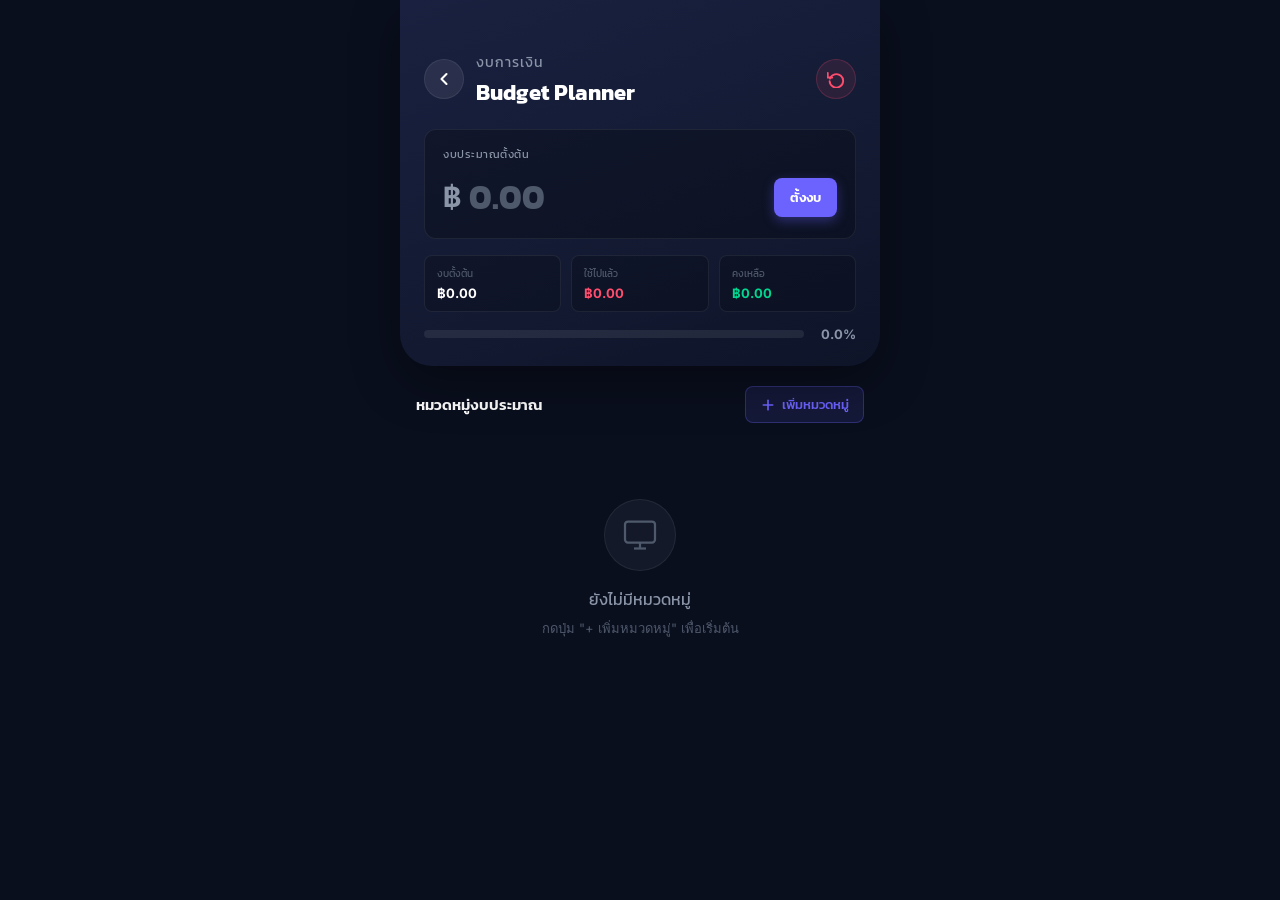
==== budget.html @ c0d3d866 "Add files via upload" ====
<!DOCTYPE html>
<html lang="th">
<head>
    <meta charset="UTF-8">
    <meta name="viewport" content="width=device-width, initial-scale=1.0, maximum-scale=1.0, user-scalable=no">
    <title>MyMoney — คำนวณงบการเงิน</title>
    <meta name="description" content="วางแผนงบประมาณ สร้างหมวดหมู่ และคำนวณเปอร์เซ็นต์ของงบตั้งต้น">
    <link rel="manifest" href="manifest.json">
    <link rel="stylesheet" href="style.css">
    <link rel="stylesheet" href="budget.css">
    <link rel="preconnect" href="https://fonts.googleapis.com">
    <link rel="preconnect" href="https://fonts.gstatic.com" crossorigin>
    <link href="https://fonts.googleapis.com/css2?family=Inter:wght@400;500;600;700&family=Kanit:wght@300;400;500;700&display=swap" rel="stylesheet">
    <meta name="theme-color" content="#0A0F1E">
</head>
<body>
<div class="app-shell">

    <!-- ===== TOP CARD ===== -->
    <header class="top-card budget-top-card">
        <div class="budget-header-row">
            <a href="index.html" class="btn-back" id="btn-back" title="กลับหน้าหลัก">
                <svg viewBox="0 0 24 24" width="20" height="20" stroke="currentColor" stroke-width="2.5" fill="none" stroke-linecap="round" stroke-linejoin="round"><polyline points="15 18 9 12 15 6"/></svg>
            </a>
            <div class="budget-header-title">
                <p class="app-name">งบการเงิน</p>
                <h2 class="budget-page-title">Budget Planner</h2>
            </div>
            <button id="btn-reset-budget" class="btn-reset" title="รีเซ็ตงบ">
                <svg viewBox="0 0 24 24" width="18" height="18" stroke="currentColor" stroke-width="2.5" fill="none" stroke-linecap="round"><polyline points="1 4 1 10 7 10"/><path d="M3.51 15a9 9 0 1 0 .49-3.5"/></svg>
            </button>
        </div>

        <!-- Budget Setting -->
        <div class="budget-input-card">
            <label class="budget-input-label">งบประมาณตั้งต้น</label>
            <div class="budget-input-row">
                <span class="budget-currency">฿</span>
                <input type="number" id="input-total-budget" class="budget-amount-input" placeholder="0.00" step="0.01" inputmode="decimal">
                <button id="btn-set-budget" class="btn-set-budget">ตั้งงบ</button>
            </div>
        </div>

        <!-- Summary Chips -->
        <div class="budget-summary-row">
            <div class="budget-chip">
                <span class="budget-chip-label">งบตั้งต้น</span>
                <span class="budget-chip-value" id="display-total-budget">฿0.00</span>
            </div>
            <div class="budget-chip">
                <span class="budget-chip-label">ใช้ไปแล้ว</span>
                <span class="budget-chip-value spent-color" id="display-used-budget">฿0.00</span>
            </div>
            <div class="budget-chip">
                <span class="budget-chip-label">คงเหลือ</span>
                <span class="budget-chip-value remain-color" id="display-remain-budget">฿0.00</span>
            </div>
        </div>

        <!-- Overall Progress Bar -->
        <div class="overall-progress-wrap">
            <div class="overall-progress-bar">
                <div class="overall-progress-fill" id="overall-progress-fill"></div>
            </div>
            <span class="overall-progress-pct" id="overall-progress-pct">0%</span>
        </div>
    </header>

    <!-- ===== MAIN CONTENT ===== -->
    <main class="budget-main">

        <!-- Add Category Button -->
        <div class="section-header">
            <h3 class="section-title">หมวดหมู่งบประมาณ</h3>
            <button id="btn-add-cat-budget" class="btn-add-cat-budget">
                <svg viewBox="0 0 24 24" width="16" height="16" stroke="currentColor" stroke-width="2.5" fill="none" stroke-linecap="round"><line x1="12" y1="5" x2="12" y2="19"/><line x1="5" y1="12" x2="19" y2="12"/></svg>
                เพิ่มหมวดหมู่
            </button>
        </div>

        <!-- Categories List -->
        <div id="budget-categories-list"></div>

        <!-- Empty State -->
        <div id="budget-empty" class="empty-state hidden">
            <div class="empty-icon-wrap">
                <svg viewBox="0 0 24 24" width="36" height="36" stroke="currentColor" stroke-width="1.5" fill="none"><rect x="2" y="3" width="20" height="14" rx="2"/><line x1="8" y1="21" x2="16" y2="21"/><line x1="12" y1="17" x2="12" y2="21"/></svg>
            </div>
            <p>ยังไม่มีหมวดหมู่</p>
            <span>กดปุ่ม "+ เพิ่มหมวดหมู่" เพื่อเริ่มต้น</span>
        </div>

    </main>

</div>

<!-- ===== MODAL: ADD CATEGORY ===== -->
<div id="modal-add-cat" class="modal-overlay">
    <div class="modal-sheet scale-up">
        <div class="modal-inner">
            <div class="modal-topbar">
                <h3 id="modal-cat-title">เพิ่มหมวดหมู่</h3>
                <button class="btn-modal-close" id="btn-close-add-cat">
                    <svg viewBox="0 0 24 24" width="20" height="20" stroke="currentColor" stroke-width="2" fill="none"><line x1="18" y1="6" x2="6" y2="18"/><line x1="6" y1="6" x2="18" y2="18"/></svg>
                </button>
            </div>
            <form id="form-add-cat">
                <div class="field-row" style="margin-bottom:16px;">
                    <label>ชื่อหมวดหมู่</label>
                    <input type="text" id="input-cat-name" class="field-input" placeholder="เช่น ค่าวัสดุ, ค่าแรง" required>
                </div>
                <div class="field-row" style="margin-bottom:16px;">
                    <label>ไอคอน (optional)</label>
                    <div class="emoji-picker" id="emoji-picker">
                        <button type="button" class="emoji-opt selected" data-emoji="📦">📦</button>
                        <button type="button" class="emoji-opt" data-emoji="🏗️">🏗️</button>
                        <button type="button" class="emoji-opt" data-emoji="💡">💡</button>
                        <button type="button" class="emoji-opt" data-emoji="🔧">🔧</button>
                        <button type="button" class="emoji-opt" data-emoji="🚚">🚚</button>
                        <button type="button" class="emoji-opt" data-emoji="👷">👷</button>
                        <button type="button" class="emoji-opt" data-emoji="🏢">🏢</button>
                        <button type="button" class="emoji-opt" data-emoji="📊">📊</button>
                        <button type="button" class="emoji-opt" data-emoji="💰">💰</button>
                        <button type="button" class="emoji-opt" data-emoji="🎯">🎯</button>
                        <button type="button" class="emoji-opt" data-emoji="🛒">🛒</button>
                        <button type="button" class="emoji-opt" data-emoji="✈️">✈️</button>
                    </div>
                </div>
                <div class="modal-actions">
                    <button type="submit" class="btn-save neutral-btn" id="btn-submit-cat">เพิ่มหมวดหมู่</button>
                </div>
            </form>
        </div>
    </div>
</div>

<!-- ===== MODAL: ADD ITEM ===== -->
<div id="modal-add-item" class="modal-overlay">
    <div class="modal-sheet slider-up">
        <div class="modal-drag-bar"></div>
        <div class="modal-inner">
            <div class="modal-topbar">
                <h3>เพิ่มรายการ</h3>
                <button class="btn-modal-close" id="btn-close-add-item">
                    <svg viewBox="0 0 24 24" width="20" height="20" stroke="currentColor" stroke-width="2" fill="none"><line x1="18" y1="6" x2="6" y2="18"/><line x1="6" y1="6" x2="18" y2="18"/></svg>
                </button>
            </div>
            <div class="item-modal-cat-badge" id="item-modal-cat-badge">📦 หมวดหมู่</div>
            <form id="form-add-item">
                <div class="amount-display" style="margin-bottom:20px;">
                    <span class="amount-currency">฿</span>
                    <input type="number" id="input-item-amount" placeholder="0.00" step="0.01" required inputmode="decimal">
                </div>
                <div class="form-fields">
                    <div class="field-row">
                        <label>รายละเอียด</label>
                        <input type="text" id="input-item-name" class="field-input" placeholder="เช่น ค่าอิฐ 1,000 ก้อน" required>
                    </div>
                    <div class="field-row">
                        <label>หมายเหตุ (optional)</label>
                        <input type="text" id="input-item-note" class="field-input" placeholder="บันทึกเพิ่มเติม">
                    </div>
                </div>
                <input type="hidden" id="input-item-cat-id">
                <div class="modal-actions">
                    <button type="submit" class="btn-save neutral-btn">บันทึกรายการ</button>
                </div>
            </form>
        </div>
    </div>
</div>

<!-- ===== MODAL: CONFIRM DELETE ===== -->
<div id="modal-confirm" class="modal-overlay">
    <div class="modal-sheet scale-up">
        <div class="modal-inner">
            <div class="confirm-icon">⚠️</div>
            <h3 class="confirm-title" id="confirm-title">ยืนยันการลบ?</h3>
            <p class="confirm-desc" id="confirm-desc">การกระทำนี้ไม่สามารถย้อนกลับได้</p>
            <div class="confirm-actions">
                <button id="btn-confirm-cancel" class="btn-confirm-cancel">ยกเลิก</button>
                <button id="btn-confirm-ok" class="btn-confirm-ok">ลบ</button>
            </div>
        </div>
    </div>
</div>

<script src="budget.js"></script>
</body>
</html>
---- style.css ----
/* ===========================
   ROOT VARIABLES & RESET
=========================== */
:root {
    --bg: #0A0F1E;
    --bg-card: #131929;
    --bg-surface: #1C2438;
    --border: rgba(255, 255, 255, 0.07);
    --text-1: #FFFFFF;
    --text-2: #8A95A8;
    --text-3: #4E596B;
    --accent: #6C63FF;
    --income: #00D68F;
    --income-bg: rgba(0, 214, 143, 0.12);
    --expense: #FF4D6D;
    --expense-bg: rgba(255, 77, 109, 0.12);
    --gold: #FFD166;
    --radius: 20px;
    --radius-sm: 12px;
    --radius-xs: 8px;
    --font: 'Inter', sans-serif;
    --font-th: 'Kanit', sans-serif;
    --ease: cubic-bezier(0.25, 0.8, 0.25, 1);
}

*, *::before, *::after {
    margin: 0; padding: 0;
    box-sizing: border-box;
    -webkit-tap-highlight-color: transparent;
}

html { height: 100%; }

body {
    background: var(--bg);
    color: var(--text-1);
    font-family: var(--font);
    -webkit-font-smoothing: antialiased;
    min-height: 100%;
    overflow-x: hidden;
}

/* ===========================
   APP SHELL
=========================== */
.app-shell {
    max-width: 480px;
    margin: 0 auto;
    min-height: 100dvh;
    display: flex;
    flex-direction: column;
    position: relative;
    padding-bottom: 90px;
}

/* ===========================
   TOP CARD (Hero)
=========================== */
.top-card {
    background: linear-gradient(160deg, #1A2140 0%, #0E1529 100%);
    padding: 52px 24px 28px;
    border-bottom-left-radius: 32px;
    border-bottom-right-radius: 32px;
    box-shadow: 0 16px 48px rgba(0, 0, 0, 0.4);
    position: relative;
    z-index: 1;
}

.top-card-header {
    display: flex;
    justify-content: space-between;
    align-items: flex-start;
    margin-bottom: 28px;
}

.app-name {
    font-family: var(--font-th);
    font-size: 14px;
    color: var(--text-2);
    letter-spacing: 1px;
    text-transform: uppercase;
    margin-bottom: 8px;
}

.big-balance {
    font-family: var(--font-th);
    font-size: 42px;
    font-weight: 700;
    color: var(--text-1);
    letter-spacing: -1.5px;
    line-height: 1;
    margin-bottom: 4px;
}

.balance-sub {
    font-size: 12px;
    color: var(--text-3);
}

.btn-add-top {
    width: 46px; height: 46px;
    background: var(--accent);
    border: none;
    border-radius: 50%;
    color: white;
    cursor: pointer;
    display: flex;
    align-items: center;
    justify-content: center;
    box-shadow: 0 4px 16px rgba(108, 99, 255, 0.4);
    flex-shrink: 0;
    transition: transform 0.2s var(--ease), opacity 0.2s;
}
.btn-add-top:active { transform: scale(0.92); opacity: 0.85; }

/* Period Summary Chips */
.period-summary {
    display: flex;
    align-items: center;
    gap: 0;
    background: rgba(0, 0, 0, 0.25);
    border-radius: var(--radius-sm);
    padding: 14px 20px;
    margin-bottom: 20px;
    border: 1px solid var(--border);
}

.period-divider {
    width: 1px;
    height: 36px;
    background: var(--border);
    flex-shrink: 0;
    margin: 0 20px;
}

.period-item {
    display: flex;
    align-items: center;
    gap: 10px;
    flex: 1;
}

.period-icon {
    font-size: 18px;
    font-weight: 700;
    flex-shrink: 0;
}

.income-item .period-icon { color: var(--income); }
.expense-item .period-icon { color: var(--expense); }

.period-label {
    font-size: 11px;
    color: var(--text-2);
    margin-bottom: 3px;
    font-family: var(--font-th);
    line-height: 1;
    white-space: nowrap;
    overflow: hidden;
    text-overflow: ellipsis;
    max-width: 120px;
}

.period-amount {
    font-size: 15px;
    font-weight: 700;
    line-height: 1;
    white-space: nowrap;
}

.income-color { color: var(--income); }
.expense-color { color: var(--expense); }

/* Filter Tabs */
.filter-row { display: flex; flex-direction: column; gap: 10px; }

.filter-tabs {
    display: flex;
    gap: 6px;
    background: rgba(0, 0, 0, 0.2);
    border-radius: var(--radius-xs);
    padding: 4px;
}

.filter-tab {
    flex: 1;
    padding: 8px 4px;
    font-size: 12px;
    font-family: var(--font-th);
    font-weight: 500;
    color: var(--text-2);
    background: transparent;
    border: none;
    border-radius: 6px;
    cursor: pointer;
    transition: background 0.2s, color 0.2s;
    white-space: nowrap;
}

.filter-tab.active {
    background: var(--accent);
    color: white;
    box-shadow: 0 2px 8px rgba(108, 99, 255, 0.4);
}

.filter-date-inputs {
    display: flex;
    gap: 8px;
}

.date-input {
    flex: 1;
    background: rgba(0, 0, 0, 0.25);
    border: 1px solid rgba(255, 255, 255, 0.12);
    color: var(--text-1);
    border-radius: var(--radius-xs);
    padding: 8px 12px;
    font-size: 13px;
    font-family: var(--font);
    color-scheme: dark;
    appearance: none;
    -webkit-appearance: none;
    width: 100%;
}

.date-input:focus {
    outline: none;
    border-color: var(--accent);
}

option { background: #1C2438; color: white; }

.hidden { display: none !important; }

/* ===========================
   LIST SECTION
=========================== */
.list-section {
    flex: 1;
    padding: 20px 16px 8px;
}

/* Date group separator */
.date-group-header {
    font-size: 12px;
    color: var(--text-3);
    font-family: var(--font-th);
    font-weight: 400;
    padding: 6px 4px 10px;
    letter-spacing: 0.5px;
}

/* Transaction Card */
.tx-card {
    background: var(--bg-card);
    border-radius: var(--radius-sm);
    padding: 14px 16px;
    margin-bottom: 8px;
    border: 1px solid var(--border);
    display: flex;
    align-items: center;
    gap: 12px;
    transition: opacity 0.2s var(--ease), transform 0.2s var(--ease);
    position: relative;
    overflow: hidden;
}

.tx-card:active { opacity: 0.85; transform: scale(0.99); }

/* Left color bar */
.tx-card::before {
    content: '';
    position: absolute;
    left: 0; top: 0; bottom: 0;
    width: 3px;
    border-radius: 3px 0 0 3px;
}

.tx-card.income::before { background: var(--income); }
.tx-card.expense::before { background: var(--expense); }

/* Category Icon Badge */
.tx-icon {
    width: 42px; height: 42px;
    border-radius: 12px;
    display: flex;
    align-items: center;
    justify-content: center;
    font-size: 18px;
    flex-shrink: 0;
}

.tx-card.income .tx-icon { background: var(--income-bg); }
.tx-card.expense .tx-icon { background: var(--expense-bg); }

/* Info */
.tx-info {
    flex: 1;
    min-width: 0;
}

.tx-title {
    font-size: 14px;
    font-weight: 600;
    color: var(--text-1);
    white-space: nowrap;
    overflow: hidden;
    text-overflow: ellipsis;
    margin-bottom: 4px;
}

.tx-meta {
    display: flex;
    align-items: center;
    gap: 6px;
    flex-wrap: wrap;
}

.tx-date-label {
    font-size: 11px;
    color: var(--text-3);
}

.tx-cat-badge {
    font-size: 10px;
    color: var(--text-2);
    background: var(--bg-surface);
    border: 1px solid var(--border);
    border-radius: 4px;
    padding: 1px 6px;
    line-height: 1.6;
    font-family: var(--font-th);
}

/* Amount + Actions */
.tx-right {
    display: flex;
    flex-direction: column;
    align-items: flex-end;
    gap: 8px;
    flex-shrink: 0;
}

.tx-amount {
    font-size: 15px;
    font-weight: 700;
    white-space: nowrap;
}

.tx-amount.income { color: var(--income); }
.tx-amount.expense { color: var(--expense); }

.tx-balance-chip {
    font-size: 11px;
    color: var(--text-3);
    white-space: nowrap;
}

.tx-actions {
    display: flex;
    gap: 4px;
    align-items: center;
}

.icon-btn {
    background: transparent;
    border: none;
    cursor: pointer;
    display: inline-flex;
    align-items: center;
    justify-content: center;
    width: 30px; height: 30px;
    border-radius: 8px;
    transition: background 0.2s;
}

.icon-btn:hover { background: rgba(255,255,255,0.06); }
.icon-btn svg { stroke: var(--text-3); }

.icon-btn.starred svg { fill: var(--gold); stroke: var(--gold); }
.icon-btn.del:hover svg { stroke: var(--expense); }

/* Empty State */
.empty-state {
    text-align: center;
    padding: 60px 20px 40px;
    color: var(--text-3);
}
.empty-icon-wrap {
    width: 72px; height: 72px;
    border-radius: 50%;
    background: var(--bg-card);
    display: flex;
    align-items: center;
    justify-content: center;
    margin: 0 auto 16px;
    border: 1px solid var(--border);
}
.empty-state p {
    font-size: 16px;
    color: var(--text-2);
    font-family: var(--font-th);
    margin-bottom: 6px;
}
.empty-state span {
    font-size: 13px;
    color: var(--text-3);
}

/* ===========================
   BOTTOM BAR & FAB
=========================== */
.bottom-bar {
    position: fixed;
    bottom: 0; left: 0; right: 0;
    height: 80px;
    display: flex;
    align-items: center;
    justify-content: center;
    background: linear-gradient(to top, rgba(10,15,30,1) 60%, transparent);
    z-index: 50;
    pointer-events: none;
}

/* Main page nav bar (3-slot layout) */
.main-bottom-bar {
    justify-content: space-around;
    background: rgba(10,15,30,0.97);
    backdrop-filter: blur(12px);
    -webkit-backdrop-filter: blur(12px);
    border-top: 1px solid var(--border);
    height: 70px;
    max-width: 480px;
    margin: 0 auto;
    pointer-events: all;
}

.nav-tab {
    display: flex;
    flex-direction: column;
    align-items: center;
    justify-content: center;
    gap: 4px;
    color: var(--text-3);
    text-decoration: none;
    font-family: var(--font-th);
    font-size: 10px;
    font-weight: 500;
    padding: 6px 20px;
    border-radius: 12px;
    border: none;
    background: transparent;
    cursor: pointer;
    transition: color 0.2s, background 0.2s;
    -webkit-tap-highlight-color: transparent;
}

.nav-tab svg { transition: stroke 0.2s; }

.nav-tab.active {
    color: var(--accent);
}

.nav-tab.active svg { stroke: var(--accent); }

.nav-tab:not(.active):hover {
    color: var(--text-2);
    background: rgba(255,255,255,0.05);
}

.fab-center {
    width: 60px; height: 60px;
    background: var(--accent);
    border: none;
    border-radius: 50%;
    color: white;
    cursor: pointer;
    display: flex;
    align-items: center;
    justify-content: center;
    box-shadow: 0 6px 24px rgba(108, 99, 255, 0.5), 0 0 0 4px rgba(108, 99, 255, 0.15);
    pointer-events: all;
    transition: transform 0.25s var(--ease), box-shadow 0.25s;
}

.fab-center:active {
    transform: scale(0.92);
    box-shadow: 0 2px 8px rgba(108, 99, 255, 0.3);
}

/* ===========================
   MODALS
=========================== */
.modal-overlay {
    position: fixed;
    inset: 0;
    background: rgba(5, 8, 18, 0.85);
    backdrop-filter: blur(10px);
    -webkit-backdrop-filter: blur(10px);
    z-index: 200;
    display: flex;
    align-items: flex-end;
    opacity: 0;
    visibility: hidden;
    transition: opacity 0.3s var(--ease), visibility 0.3s;
}

.modal-overlay.active {
    opacity: 1;
    visibility: visible;
}

.modal-sheet {
    width: 100%;
    max-width: 480px;
    margin: 0 auto;
    background: var(--bg-card);
    border-top-left-radius: 28px;
    border-top-right-radius: 28px;
    box-shadow: 0 -10px 60px rgba(0, 0, 0, 0.5);
    padding-bottom: env(safe-area-inset-bottom, 16px);
}

.modal-sheet.scale-up {
    align-self: center;
    border-radius: 28px;
    margin: 0 16px;
}

.slider-up {
    transform: translateY(110%);
    transition: transform 0.4s cubic-bezier(0.22, 1, 0.36, 1);
}

.modal-overlay.active .slider-up { transform: translateY(0); }

.scale-up {
    transform: scale(0.88) translateY(20px);
    opacity: 0;
    transition: transform 0.35s cubic-bezier(0.22, 1, 0.36, 1), opacity 0.25s;
}

.modal-overlay.active .scale-up {
    transform: scale(1) translateY(0);
    opacity: 1;
}

.modal-drag-bar {
    width: 40px; height: 4px;
    background: rgba(255, 255, 255, 0.15);
    border-radius: 2px;
    margin: 14px auto 0;
}

.modal-inner {
    padding: 20px 24px 24px;
}

.modal-topbar {
    display: flex;
    align-items: center;
    justify-content: space-between;
    margin-bottom: 24px;
}

.modal-topbar h3 {
    font-family: var(--font-th);
    font-size: 20px;
    font-weight: 600;
    color: var(--text-1);
}

.btn-modal-close {
    background: var(--bg-surface);
    border: none;
    color: var(--text-2);
    width: 34px; height: 34px;
    border-radius: 50%;
    display: flex;
    align-items: center;
    justify-content: center;
    cursor: pointer;
    transition: background 0.2s;
}

.btn-modal-close:hover { background: rgba(255,255,255,0.1); }

/* Type Toggle */
.type-toggle {
    display: flex;
    gap: 0;
    background: var(--bg-surface);
    border-radius: var(--radius-sm);
    padding: 4px;
    margin-bottom: 28px;
    border: 1px solid var(--border);
}

.type-toggle input { display: none; }

.type-toggle label {
    flex: 1;
    text-align: center;
    padding: 12px 8px;
    border-radius: var(--radius-xs);
    cursor: pointer;
    font-family: var(--font-th);
    font-size: 14px;
    font-weight: 500;
    color: var(--text-2);
    transition: background 0.25s, color 0.25s, box-shadow 0.25s;
}

#type-expense:checked ~ label[for="type-expense"],
#type-income:checked ~ label[for="type-income"] { color: white; }

#type-expense:checked ~ label[for="type-expense"] {
    background: var(--expense);
    box-shadow: 0 2px 12px rgba(255, 77, 109, 0.35);
}

#type-income:checked ~ label[for="type-income"] {
    background: var(--income);
    color: #0A0F1E;
    box-shadow: 0 2px 12px rgba(0, 214, 143, 0.35);
}

/* Amount Display */
.amount-display {
    display: flex;
    align-items: center;
    gap: 8px;
    margin-bottom: 28px;
    padding: 0 4px;
}

.amount-currency {
    font-size: 32px;
    font-weight: 700;
    color: var(--text-2);
}

.amount-display input {
    flex: 1;
    background: transparent;
    border: none;
    outline: none;
    font-size: 42px;
    font-weight: 700;
    color: var(--text-1);
    width: 100%;
    font-family: var(--font-th);
}

.amount-display input::placeholder { color: var(--text-3); }

/* Form Fields */
.form-fields { display: flex; flex-direction: column; gap: 16px; }

.field-row { display: flex; flex-direction: column; gap: 6px; }

.field-row label {
    font-size: 12px;
    color: var(--text-2);
    font-family: var(--font-th);
    letter-spacing: 0.3px;
}

.field-input {
    width: 100%;
    background: var(--bg-surface);
    border: 1px solid var(--border);
    color: var(--text-1);
    border-radius: var(--radius-xs);
    padding: 13px 14px;
    font-size: 15px;
    font-family: var(--font);
    transition: border-color 0.2s;
    color-scheme: dark;
    appearance: none;
    -webkit-appearance: none;
}

.field-input:focus {
    outline: none;
    border-color: var(--accent);
    background: rgba(108, 99, 255, 0.05);
}

.field-with-btn {
    display: flex;
    gap: 10px;
}

.field-with-btn .field-input { flex: 1; }

.btn-add-cat {
    width: 48px; height: 48px;
    background: rgba(108, 99, 255, 0.12);
    border: 1px solid rgba(108, 99, 255, 0.25);
    border-radius: var(--radius-xs);
    color: var(--accent);
    cursor: pointer;
    display: flex;
    align-items: center;
    justify-content: center;
    flex-shrink: 0;
    transition: background 0.2s;
}

.btn-add-cat:hover { background: rgba(108, 99, 255, 0.2); }

/* Modal Actions */
.modal-actions { margin-top: 24px; }

.btn-save {
    width: 100%;
    padding: 16px;
    border: none;
    border-radius: var(--radius-sm);
    font-size: 16px;
    font-weight: 700;
    font-family: var(--font-th);
    cursor: pointer;
    transition: opacity 0.2s, transform 0.15s;
}

.btn-save:active { transform: scale(0.98); opacity: 0.9; }

.expense-btn { background: var(--expense); color: white; box-shadow: 0 4px 16px rgba(255, 77, 109, 0.35); }
.income-btn { background: var(--income); color: #0A0F1E; box-shadow: 0 4px 16px rgba(0, 214, 143, 0.3); }
.neutral-btn { background: var(--accent); color: white; box-shadow: 0 4px 16px rgba(108, 99, 255, 0.35); }

/* ===========================
   SCROLLBAR
=========================== */
::-webkit-scrollbar { width: 4px; }
::-webkit-scrollbar-track { background: transparent; }
::-webkit-scrollbar-thumb { background: var(--bg-surface); border-radius: 4px; }
---- budget.css ----
/* ===========================
   BUDGET PLANNER — Additional Styles
=========================== */

/* ---- Top Card Overrides ---- */
.budget-top-card {
    padding: 52px 24px 24px;
}

.budget-header-row {
    display: flex;
    align-items: center;
    gap: 12px;
    margin-bottom: 24px;
}

.btn-back {
    width: 40px; height: 40px;
    background: rgba(255,255,255,0.08);
    border: 1px solid var(--border);
    border-radius: 50%;
    color: var(--text-1);
    display: flex;
    align-items: center;
    justify-content: center;
    text-decoration: none;
    flex-shrink: 0;
    transition: background 0.2s, transform 0.2s;
}
.btn-back:active { transform: scale(0.9); background: rgba(255,255,255,0.14); }

.budget-header-title { flex: 1; }

.budget-page-title {
    font-family: var(--font-th);
    font-size: 22px;
    font-weight: 700;
    color: var(--text-1);
    line-height: 1.1;
    margin: 0;
}

.btn-reset {
    width: 40px; height: 40px;
    background: rgba(255,77,109,0.1);
    border: 1px solid rgba(255,77,109,0.2);
    border-radius: 50%;
    color: var(--expense);
    display: flex;
    align-items: center;
    justify-content: center;
    cursor: pointer;
    flex-shrink: 0;
    transition: background 0.2s, transform 0.2s;
}
.btn-reset:active { transform: scale(0.9); }

/* ---- Budget Input ---- */
.budget-input-card {
    background: rgba(0,0,0,0.25);
    border: 1px solid var(--border);
    border-radius: var(--radius-sm);
    padding: 16px 18px;
    margin-bottom: 16px;
}

.budget-input-label {
    display: block;
    font-size: 11px;
    color: var(--text-2);
    font-family: var(--font-th);
    letter-spacing: 0.5px;
    text-transform: uppercase;
    margin-bottom: 10px;
}

.budget-input-row {
    display: flex;
    align-items: center;
    gap: 8px;
}

.budget-currency {
    font-size: 28px;
    font-weight: 700;
    color: var(--text-2);
    flex-shrink: 0;
}

.budget-amount-input {
    flex: 1;
    background: transparent;
    border: none;
    outline: none;
    font-size: 34px;
    font-weight: 700;
    color: var(--text-1);
    font-family: var(--font-th);
    min-width: 0;
}
.budget-amount-input::placeholder { color: var(--text-3); }

.btn-set-budget {
    background: var(--accent);
    border: none;
    border-radius: var(--radius-xs);
    color: white;
    font-family: var(--font-th);
    font-size: 13px;
    font-weight: 600;
    padding: 10px 16px;
    cursor: pointer;
    white-space: nowrap;
    flex-shrink: 0;
    transition: opacity 0.2s, transform 0.15s;
    box-shadow: 0 4px 12px rgba(108,99,255,0.35);
}
.btn-set-budget:active { transform: scale(0.95); opacity: 0.85; }

/* ---- Summary Chips ---- */
.budget-summary-row {
    display: flex;
    gap: 10px;
    margin-bottom: 14px;
}

.budget-chip {
    flex: 1;
    background: rgba(0,0,0,0.2);
    border: 1px solid var(--border);
    border-radius: var(--radius-xs);
    padding: 10px 12px;
    display: flex;
    flex-direction: column;
    gap: 4px;
}

.budget-chip-label {
    font-size: 10px;
    color: var(--text-3);
    font-family: var(--font-th);
    white-space: nowrap;
}

.budget-chip-value {
    font-size: 13px;
    font-weight: 700;
    color: var(--text-1);
    white-space: nowrap;
    overflow: hidden;
    text-overflow: ellipsis;
}

.spent-color { color: var(--expense) !important; }
.remain-color { color: var(--income) !important; }

/* ---- Overall Progress ---- */
.overall-progress-wrap {
    display: flex;
    align-items: center;
    gap: 10px;
}

.overall-progress-bar {
    flex: 1;
    height: 8px;
    background: rgba(255,255,255,0.08);
    border-radius: 4px;
    overflow: hidden;
}

.overall-progress-fill {
    height: 100%;
    width: 0%;
    border-radius: 4px;
    background: linear-gradient(90deg, #6C63FF, #00D68F);
    transition: width 0.6s cubic-bezier(0.22,1,0.36,1), background 0.4s;
}

.overall-progress-fill.warn { background: linear-gradient(90deg, #FF9F43, #FF4D6D); }
.overall-progress-fill.over { background: var(--expense); }

.overall-progress-pct {
    font-size: 13px;
    font-weight: 700;
    color: var(--text-2);
    min-width: 42px;
    text-align: right;
}

/* ===========================
   MAIN CONTENT
=========================== */
.budget-main {
    flex: 1;
    padding: 20px 16px 100px;
}

.section-header {
    display: flex;
    align-items: center;
    justify-content: space-between;
    margin-bottom: 16px;
}

.section-title {
    font-family: var(--font-th);
    font-size: 15px;
    font-weight: 600;
    color: var(--text-1);
}

.btn-add-cat-budget {
    display: flex;
    align-items: center;
    gap: 6px;
    background: rgba(108,99,255,0.12);
    border: 1px solid rgba(108,99,255,0.3);
    border-radius: var(--radius-xs);
    color: var(--accent);
    font-family: var(--font-th);
    font-size: 13px;
    font-weight: 500;
    padding: 8px 14px;
    cursor: pointer;
    transition: background 0.2s, transform 0.15s;
}
.btn-add-cat-budget:active { transform: scale(0.95); }

/* ===========================
   CATEGORY CARD
=========================== */
.cat-card {
    background: var(--bg-card);
    border: 1px solid var(--border);
    border-radius: var(--radius);
    margin-bottom: 14px;
    overflow: hidden;
    transition: box-shadow 0.25s;
}
.cat-card:hover { box-shadow: 0 4px 24px rgba(0,0,0,0.3); }

.cat-card-header {
    display: flex;
    align-items: center;
    gap: 12px;
    padding: 16px 16px 12px;
    cursor: pointer;
    user-select: none;
}

.cat-icon-badge {
    width: 44px; height: 44px;
    border-radius: 12px;
    background: rgba(108,99,255,0.12);
    display: flex;
    align-items: center;
    justify-content: center;
    font-size: 20px;
    flex-shrink: 0;
}

.cat-info { flex: 1; min-width: 0; }

.cat-name {
    font-size: 15px;
    font-weight: 600;
    color: var(--text-1);
    font-family: var(--font-th);
    margin-bottom: 2px;
    white-space: nowrap;
    overflow: hidden;
    text-overflow: ellipsis;
}

.cat-amount-row {
    display: flex;
    align-items: center;
    gap: 8px;
}

.cat-total {
    font-size: 14px;
    font-weight: 700;
    color: var(--accent);
}

.cat-pct-badge {
    font-size: 11px;
    font-weight: 600;
    color: var(--text-2);
    background: var(--bg-surface);
    border: 1px solid var(--border);
    border-radius: 4px;
    padding: 1px 7px;
    line-height: 1.6;
}

.cat-pct-badge.warn { color: #FF9F43; border-color: rgba(255,159,67,0.3); background: rgba(255,159,67,0.08); }
.cat-pct-badge.over { color: var(--expense); border-color: rgba(255,77,109,0.3); background: var(--expense-bg); }

.cat-header-actions {
    display: flex;
    align-items: center;
    gap: 6px;
}

.btn-cat-delete {
    background: transparent;
    border: none;
    color: var(--text-3);
    width: 32px; height: 32px;
    border-radius: 8px;
    display: flex;
    align-items: center;
    justify-content: center;
    cursor: pointer;
    transition: background 0.2s, color 0.2s;
}
.btn-cat-delete:hover { background: var(--expense-bg); color: var(--expense); }

.btn-cat-edit {
    background: transparent;
    border: none;
    color: var(--text-3);
    width: 32px; height: 32px;
    border-radius: 8px;
    display: flex;
    align-items: center;
    justify-content: center;
    cursor: pointer;
    transition: background 0.2s, color 0.2s;
}
.btn-cat-edit:hover { background: rgba(108,99,255,0.1); color: var(--accent); }

.cat-chevron {
    color: var(--text-3);
    transition: transform 0.3s var(--ease);
    flex-shrink: 0;
}
.cat-card.expanded .cat-chevron { transform: rotate(180deg); }

/* Progress bar inside category */
.cat-progress-wrap {
    padding: 0 16px 12px;
}

.cat-progress-bar {
    height: 5px;
    background: rgba(255,255,255,0.06);
    border-radius: 3px;
    overflow: hidden;
}

.cat-progress-fill {
    height: 100%;
    width: 0%;
    border-radius: 3px;
    background: linear-gradient(90deg, #6C63FF, #00D68F);
    transition: width 0.6s cubic-bezier(0.22,1,0.36,1), background 0.4s;
}
.cat-progress-fill.warn { background: linear-gradient(90deg, #FF9F43, #FFB347); }
.cat-progress-fill.over { background: var(--expense); }

/* Items section (collapsible) */
.cat-items-section {
    overflow: hidden;
    max-height: 0;
    transition: max-height 0.35s cubic-bezier(0.22,1,0.36,1);
}

.cat-card.expanded .cat-items-section {
    max-height: 2000px;
}

.cat-items-inner {
    border-top: 1px solid var(--border);
    padding: 12px 16px;
}

.cat-item-row {
    display: flex;
    align-items: center;
    gap: 10px;
    padding: 10px 0;
    border-bottom: 1px solid rgba(255,255,255,0.04);
    animation: fadeSlideIn 0.25s var(--ease);
}
.cat-item-row:last-of-type { border-bottom: none; }

@keyframes fadeSlideIn {
    from { opacity: 0; transform: translateY(6px); }
    to   { opacity: 1; transform: translateY(0); }
}

.item-dot {
    width: 8px; height: 8px;
    border-radius: 50%;
    background: var(--accent);
    flex-shrink: 0;
    opacity: 0.5;
}

.item-info { flex: 1; min-width: 0; }

.item-name {
    font-size: 13px;
    font-weight: 500;
    color: var(--text-1);
    white-space: nowrap;
    overflow: hidden;
    text-overflow: ellipsis;
}

.item-note {
    font-size: 11px;
    color: var(--text-3);
    margin-top: 2px;
    white-space: nowrap;
    overflow: hidden;
    text-overflow: ellipsis;
}

.item-amount {
    font-size: 14px;
    font-weight: 700;
    color: var(--text-1);
    white-space: nowrap;
    flex-shrink: 0;
}

.btn-item-delete {
    background: transparent;
    border: none;
    color: var(--text-3);
    width: 28px; height: 28px;
    border-radius: 6px;
    display: flex;
    align-items: center;
    justify-content: center;
    cursor: pointer;
    flex-shrink: 0;
    transition: background 0.2s, color 0.2s;
}
.btn-item-delete:hover { background: var(--expense-bg); color: var(--expense); }

.btn-add-item-in-cat {
    width: 100%;
    display: flex;
    align-items: center;
    justify-content: center;
    gap: 6px;
    padding: 10px;
    margin-top: 8px;
    background: rgba(108,99,255,0.07);
    border: 1.5px dashed rgba(108,99,255,0.25);
    border-radius: var(--radius-xs);
    color: var(--accent);
    font-family: var(--font-th);
    font-size: 13px;
    cursor: pointer;
    transition: background 0.2s, border-color 0.2s;
}
.btn-add-item-in-cat:hover { background: rgba(108,99,255,0.12); border-color: rgba(108,99,255,0.4); }

/* ===========================
   MODAL EXTRAS
=========================== */
.item-modal-cat-badge {
    display: inline-flex;
    align-items: center;
    gap: 6px;
    background: rgba(108,99,255,0.1);
    border: 1px solid rgba(108,99,255,0.2);
    border-radius: 20px;
    padding: 4px 14px;
    font-size: 13px;
    font-family: var(--font-th);
    color: var(--accent);
    margin-bottom: 20px;
}

.emoji-picker {
    display: flex;
    flex-wrap: wrap;
    gap: 8px;
    padding: 4px 0;
}

.emoji-opt {
    width: 42px; height: 42px;
    background: var(--bg-surface);
    border: 1.5px solid var(--border);
    border-radius: 10px;
    font-size: 20px;
    cursor: pointer;
    display: flex;
    align-items: center;
    justify-content: center;
    transition: border-color 0.2s, background 0.2s, transform 0.15s;
}
.emoji-opt:active { transform: scale(0.9); }
.emoji-opt.selected {
    border-color: var(--accent);
    background: rgba(108,99,255,0.15);
    box-shadow: 0 0 0 3px rgba(108,99,255,0.15);
}

/* ===========================
   CONFIRM MODAL
=========================== */
.confirm-icon {
    text-align: center;
    font-size: 40px;
    margin-bottom: 12px;
}

.confirm-title {
    font-family: var(--font-th);
    font-size: 18px;
    font-weight: 600;
    color: var(--text-1);
    text-align: center;
    margin-bottom: 8px;
}

.confirm-desc {
    font-size: 13px;
    color: var(--text-2);
    text-align: center;
    margin-bottom: 24px;
    font-family: var(--font-th);
}

.confirm-actions {
    display: flex;
    gap: 10px;
}

.btn-confirm-cancel {
    flex: 1;
    padding: 14px;
    background: var(--bg-surface);
    border: 1px solid var(--border);
    border-radius: var(--radius-sm);
    color: var(--text-2);
    font-family: var(--font-th);
    font-size: 15px;
    font-weight: 600;
    cursor: pointer;
    transition: background 0.2s;
}
.btn-confirm-cancel:hover { background: rgba(255,255,255,0.08); }

.btn-confirm-ok {
    flex: 1;
    padding: 14px;
    background: var(--expense);
    border: none;
    border-radius: var(--radius-sm);
    color: white;
    font-family: var(--font-th);
    font-size: 15px;
    font-weight: 700;
    cursor: pointer;
    box-shadow: 0 4px 16px rgba(255,77,109,0.35);
    transition: opacity 0.2s, transform 0.15s;
}
.btn-confirm-ok:active { transform: scale(0.97); opacity: 0.9; }

/* ===========================
   NAV BOTTOM (budget page)
=========================== */
.bottom-bar-budget {
    position: fixed;
    bottom: 0; left: 0; right: 0;
    height: 72px;
    display: flex;
    align-items: center;
    justify-content: space-around;
    background: rgba(10,15,30,0.96);
    backdrop-filter: blur(12px);
    -webkit-backdrop-filter: blur(12px);
    border-top: 1px solid var(--border);
    z-index: 50;
    max-width: 480px;
    margin: 0 auto;
}

/* ===========================
   CAT ITEMS COUNT BADGE
=========================== */
.cat-count-badge {
    font-size: 10px;
    color: var(--text-3);
    background: var(--bg-surface);
    border: 1px solid var(--border);
    border-radius: 10px;
    padding: 1px 7px;
    line-height: 1.6;
    flex-shrink: 0;
}

/* No budget set state */
.budget-not-set-hint {
    text-align: center;
    padding: 32px 20px;
    color: var(--text-3);
    font-size: 13px;
    font-family: var(--font-th);
}
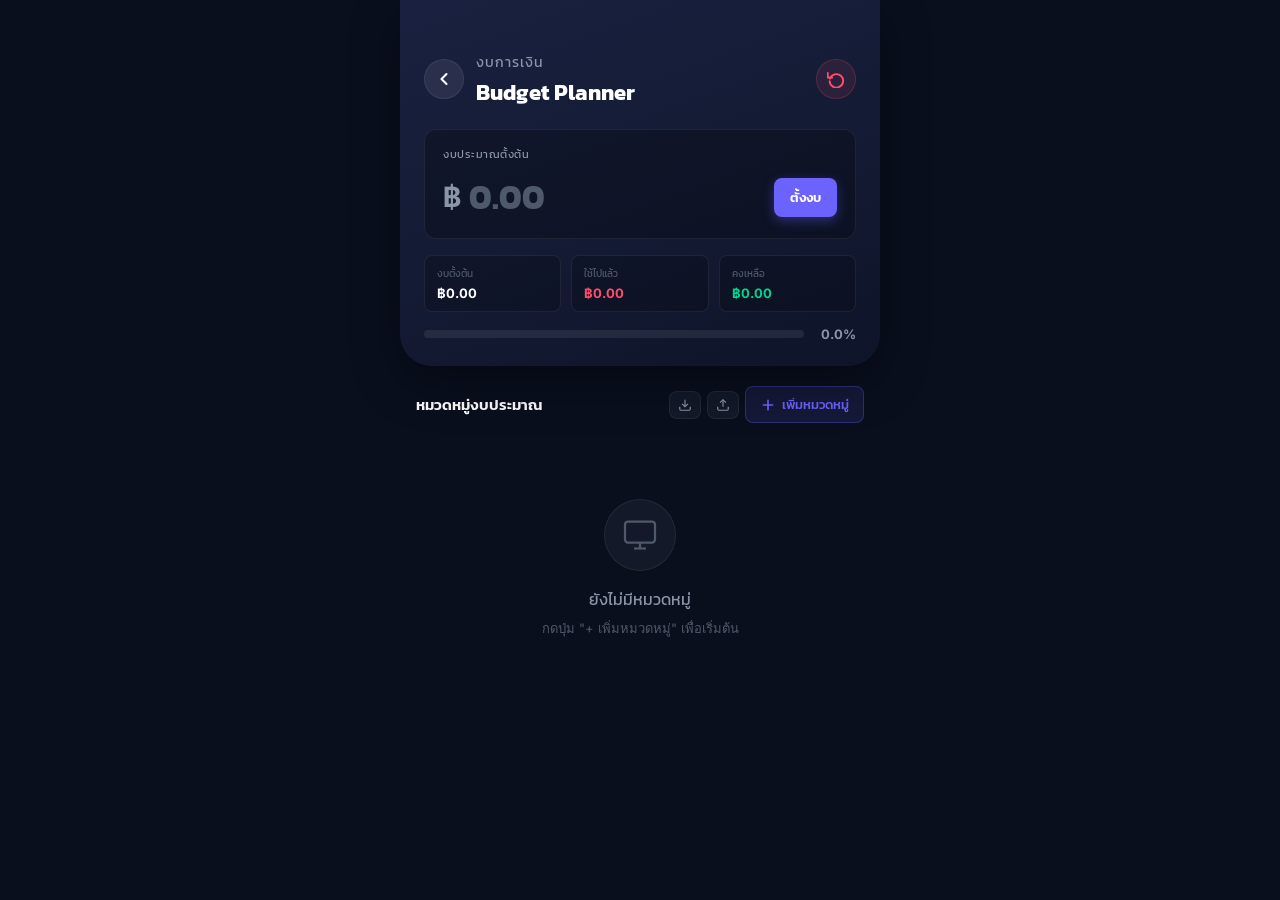
==== commit be6e0e06: "Add files via upload" ====
--- a/budget.html
+++ b/budget.html
@@ -72,10 +72,20 @@
         <!-- Add Category Button -->
         <div class="section-header">
             <h3 class="section-title">หมวดหมู่งบประมาณ</h3>
-            <button id="btn-add-cat-budget" class="btn-add-cat-budget">
-                <svg viewBox="0 0 24 24" width="16" height="16" stroke="currentColor" stroke-width="2.5" fill="none" stroke-linecap="round"><line x1="12" y1="5" x2="12" y2="19"/><line x1="5" y1="12" x2="19" y2="12"/></svg>
-                เพิ่มหมวดหมู่
-            </button>
+            <div style="display:flex;gap:6px;align-items:center;">
+                <button id="btn-export-budget" class="btn-data-action" title="Export ข้อมูลงบ" style="padding: 6px 8px;">
+                    <svg viewBox="0 0 24 24" width="14" height="14" stroke="currentColor" stroke-width="2" fill="none"><path d="M21 15v4a2 2 0 0 1-2 2H5a2 2 0 0 1-2-2v-4"/><polyline points="7 10 12 15 17 10"/><line x1="12" y1="15" x2="12" y2="3"/></svg>
+                </button>
+                <button id="btn-import-budget" class="btn-data-action" title="Import ข้อมูลงบ" style="padding: 6px 8px;">
+                    <svg viewBox="0 0 24 24" width="14" height="14" stroke="currentColor" stroke-width="2" fill="none"><path d="M21 15v4a2 2 0 0 1-2 2H5a2 2 0 0 1-2-2v-4"/><polyline points="17 8 12 3 7 8"/><line x1="12" y1="3" x2="12" y2="15"/></svg>
+                </button>
+                <input type="file" id="import-budget-file-input" accept=".json" class="hidden">
+                
+                <button id="btn-add-cat-budget" class="btn-add-cat-budget">
+                    <svg viewBox="0 0 24 24" width="16" height="16" stroke="currentColor" stroke-width="2.5" fill="none" stroke-linecap="round"><line x1="12" y1="5" x2="12" y2="19"/><line x1="5" y1="12" x2="19" y2="12"/></svg>
+                    เพิ่มหมวดหมู่
+                </button>
+            </div>
         </div>
 
         <!-- Categories List -->
--- a/style.css
+++ b/style.css
@@ -736,4 +736,609 @@
 =========================== */
 ::-webkit-scrollbar { width: 4px; }
 ::-webkit-scrollbar-track { background: transparent; }
-::-webkit-scrollbar-thumb { background: var(--bg-surface); border-radius: 4px; }+::-webkit-scrollbar-thumb { background: var(--bg-surface); border-radius: 4px; }
+
+/* ===========================
+   INCOME SUBTYPE TOGGLE
+=========================== */
+.income-subtype-row {
+    margin-bottom: 20px;
+}
+
+.subtype-toggle {
+    display: flex;
+    gap: 0;
+    background: var(--bg-surface);
+    border-radius: var(--radius-sm);
+    padding: 4px;
+    border: 1px solid var(--border);
+}
+
+.subtype-toggle input { display: none; }
+
+.subtype-toggle label {
+    flex: 1;
+    display: flex;
+    align-items: center;
+    justify-content: center;
+    gap: 6px;
+    padding: 10px 8px;
+    border-radius: var(--radius-xs);
+    cursor: pointer;
+    font-family: var(--font-th);
+    font-size: 13px;
+    font-weight: 500;
+    color: var(--text-2);
+    transition: background 0.25s, color 0.25s, box-shadow 0.25s;
+}
+
+.subtype-icon { font-size: 16px; }
+
+#income-prop:checked ~ label[for="income-prop"] {
+    background: rgba(0, 214, 143, 0.18);
+    color: var(--income);
+    box-shadow: 0 2px 10px rgba(0, 214, 143, 0.2);
+}
+
+#income-nonprop:checked ~ label[for="income-nonprop"] {
+    background: rgba(108, 99, 255, 0.18);
+    color: var(--accent);
+    box-shadow: 0 2px 10px rgba(108, 99, 255, 0.2);
+}
+
+/* ===========================
+   PERIOD SUB LABEL
+=========================== */
+.period-sub-label {
+    font-size: 10px;
+    color: var(--income);
+    margin-top: 2px;
+    font-family: var(--font-th);
+    opacity: 0.8;
+}
+
+/* ===========================
+   TRANSACTION BADGES
+=========================== */
+.tx-prop-badge {
+    font-size: 9px;
+    font-family: var(--font-th);
+    background: rgba(0, 214, 143, 0.15);
+    color: var(--income);
+    border: 1px solid rgba(0, 214, 143, 0.3);
+    border-radius: 4px;
+    padding: 1px 5px;
+    line-height: 1.6;
+}
+
+.tx-nonprop-badge {
+    font-size: 9px;
+    font-family: var(--font-th);
+    background: rgba(108, 99, 255, 0.15);
+    color: var(--accent);
+    border: 1px solid rgba(108, 99, 255, 0.3);
+    border-radius: 4px;
+    padding: 1px 5px;
+    line-height: 1.6;
+}
+
+.tx-pct-badge {
+    font-size: 9px;
+    font-family: var(--font-th);
+    background: rgba(255, 209, 102, 0.12);
+    color: var(--gold);
+    border: 1px solid rgba(255, 209, 102, 0.25);
+    border-radius: 4px;
+    padding: 1px 5px;
+    line-height: 1.6;
+}
+
+/* ===========================
+   BUDGET PANEL
+=========================== */
+.budget-panel {
+    margin: 0 16px 4px;
+    background: var(--bg-card);
+    border-radius: var(--radius);
+    border: 1px solid var(--border);
+    overflow: hidden;
+    animation: fadeSlideIn 0.35s var(--ease);
+}
+
+@keyframes fadeSlideIn {
+    from { opacity: 0; transform: translateY(-8px); }
+    to   { opacity: 1; transform: translateY(0); }
+}
+
+.bp-header {
+    display: flex;
+    align-items: center;
+    justify-content: space-between;
+    padding: 14px 16px 10px;
+    border-bottom: 1px solid var(--border);
+    flex-wrap: wrap;
+    gap: 4px;
+}
+
+.bp-title {
+    display: flex;
+    align-items: center;
+    gap: 6px;
+    font-family: var(--font-th);
+    font-size: 13px;
+    font-weight: 600;
+    color: var(--text-2);
+}
+
+.bp-prop-income {
+    font-size: 12px;
+    color: var(--text-3);
+    font-family: var(--font-th);
+}
+
+.bp-prop-income strong {
+    color: var(--income);
+    font-weight: 700;
+}
+
+.bp-warning {
+    margin: 8px 16px 0;
+    padding: 8px 12px;
+    background: rgba(255, 77, 109, 0.1);
+    border: 1px solid rgba(255, 77, 109, 0.25);
+    border-radius: var(--radius-xs);
+    font-size: 12px;
+    font-family: var(--font-th);
+    color: var(--expense);
+    line-height: 1.5;
+}
+
+.bp-cats {
+    padding: 10px 12px;
+    display: flex;
+    flex-direction: column;
+    gap: 10px;
+}
+
+.bp-cat-card {
+    background: var(--bg-surface);
+    border-radius: var(--radius-sm);
+    border: 1px solid var(--border);
+    padding: 12px 14px;
+    transition: border-color 0.2s;
+}
+
+.bp-cat-card:hover { border-color: rgba(108, 99, 255, 0.3); }
+
+.bp-cat-header {
+    display: flex;
+    align-items: center;
+    justify-content: space-between;
+    margin-bottom: 6px;
+}
+
+.bp-cat-name {
+    display: flex;
+    align-items: center;
+    gap: 6px;
+    font-family: var(--font-th);
+    font-size: 14px;
+    font-weight: 600;
+    color: var(--text-1);
+}
+
+.bp-cat-icon { font-size: 16px; }
+
+.bp-over-badge {
+    font-size: 9px;
+    font-family: var(--font-th);
+    background: rgba(255, 77, 109, 0.15);
+    color: var(--expense);
+    border: 1px solid rgba(255, 77, 109, 0.3);
+    border-radius: 4px;
+    padding: 1px 6px;
+}
+
+.bp-edit-btn {
+    background: transparent;
+    border: 1px solid var(--border);
+    color: var(--text-3);
+    width: 26px; height: 26px;
+    border-radius: 6px;
+    display: flex;
+    align-items: center;
+    justify-content: center;
+    cursor: pointer;
+    transition: background 0.2s, color 0.2s, border-color 0.2s;
+    flex-shrink: 0;
+}
+
+.bp-edit-btn:hover {
+    background: rgba(108, 99, 255, 0.12);
+    color: var(--accent);
+    border-color: rgba(108, 99, 255, 0.3);
+}
+
+.bp-alloc-line {
+    display: flex;
+    align-items: center;
+    gap: 8px;
+    margin-bottom: 8px;
+    flex-wrap: wrap;
+}
+
+.bp-alloc-badge {
+    font-size: 11px;
+    font-family: var(--font-th);
+    background: rgba(108, 99, 255, 0.12);
+    color: var(--accent);
+    border: 1px solid rgba(108, 99, 255, 0.2);
+    border-radius: 4px;
+    padding: 2px 8px;
+    font-weight: 500;
+}
+
+.bp-no-income-note {
+    font-size: 10px;
+    color: var(--text-3);
+    font-family: var(--font-th);
+    font-style: italic;
+}
+
+/* Progress Bar */
+.bp-bar-wrap {
+    display: flex;
+    align-items: center;
+    gap: 8px;
+    margin-bottom: 10px;
+}
+
+.bp-bar-track {
+    flex: 1;
+    height: 8px;
+    background: rgba(255, 255, 255, 0.06);
+    border-radius: 99px;
+    overflow: hidden;
+}
+
+.bp-bar-fill {
+    height: 100%;
+    border-radius: 99px;
+    background: linear-gradient(90deg, var(--accent), #9B8FFF);
+    transition: width 0.5s cubic-bezier(0.22, 1, 0.36, 1);
+    min-width: 2px;
+}
+
+.bp-bar-fill.over {
+    background: linear-gradient(90deg, var(--expense), #FF8FA3);
+}
+
+.bp-bar-pct {
+    font-size: 11px;
+    font-weight: 600;
+    color: var(--accent);
+    min-width: 38px;
+    text-align: right;
+    white-space: nowrap;
+}
+
+.bp-bar-pct.over { color: var(--expense); }
+
+/* Stats Row */
+.bp-stats-row {
+    display: flex;
+    gap: 16px;
+}
+
+.bp-stat {
+    display: flex;
+    flex-direction: column;
+    gap: 2px;
+    flex: 1;
+}
+
+.bp-stat-label {
+    font-size: 10px;
+    color: var(--text-3);
+    font-family: var(--font-th);
+}
+
+.bp-stat-val {
+    font-size: 13px;
+    font-weight: 700;
+    font-family: var(--font-th);
+}
+
+/* Unallocated section */
+.bp-unalloc-section {
+    padding: 10px 16px 14px;
+    border-top: 1px solid var(--border);
+}
+
+.bp-unalloc-title {
+    font-size: 11px;
+    color: var(--text-3);
+    font-family: var(--font-th);
+    margin-bottom: 8px;
+}
+
+.bp-unalloc-list {
+    display: flex;
+    flex-direction: column;
+    gap: 6px;
+}
+
+.bp-unalloc-item {
+    display: flex;
+    justify-content: space-between;
+    align-items: center;
+    font-size: 13px;
+    font-family: var(--font-th);
+    color: var(--text-2);
+    background: var(--bg-surface);
+    border-radius: var(--radius-xs);
+    padding: 6px 10px;
+    border: 1px solid var(--border);
+}
+
+/* ===========================
+   BUDGET ALLOC ROW (modal)
+=========================== */
+.budget-alloc-row {
+    display: flex;
+    gap: 8px;
+    align-items: center;
+}
+
+.alloc-toggle {
+    display: flex;
+    background: var(--bg-surface);
+    border: 1px solid var(--border);
+    border-radius: var(--radius-xs);
+    padding: 3px;
+    flex-shrink: 0;
+}
+
+.alloc-toggle input { display: none; }
+
+.alloc-toggle label {
+    padding: 8px 14px;
+    font-size: 13px;
+    font-weight: 600;
+    color: var(--text-2);
+    border-radius: 6px;
+    cursor: pointer;
+    transition: background 0.2s, color 0.2s;
+    font-family: var(--font-th);
+}
+
+.alloc-toggle input:checked + label {
+    background: var(--accent);
+    color: white;
+    box-shadow: 0 2px 8px rgba(108, 99, 255, 0.35);
+}
+
+.alloc-input { flex: 1; }
+
+.alloc-hint {
+    font-size: 11px;
+    color: var(--text-3);
+    font-family: var(--font-th);
+    margin-top: 6px;
+    line-height: 1.5;
+}
+
+/* ===========================
+   SEARCH BAR + DATA ACTIONS
+=========================== */
+.search-bar-wrap {
+    display: flex;
+    align-items: center;
+    gap: 8px;
+    padding: 12px 16px 4px;
+}
+
+.search-bar {
+    flex: 1;
+    display: flex;
+    align-items: center;
+    gap: 8px;
+    background: var(--bg-card);
+    border: 1px solid var(--border);
+    border-radius: var(--radius-sm);
+    padding: 9px 12px;
+    transition: border-color 0.2s;
+}
+
+.search-bar:focus-within {
+    border-color: var(--accent);
+    background: rgba(108, 99, 255, 0.04);
+}
+
+.search-bar svg { color: var(--text-3); flex-shrink: 0; }
+
+.search-bar input {
+    flex: 1;
+    background: transparent;
+    border: none;
+    outline: none;
+    color: var(--text-1);
+    font-size: 14px;
+    font-family: var(--font-th);
+}
+
+.search-bar input::placeholder { color: var(--text-3); }
+
+.btn-clear-search {
+    background: transparent;
+    border: none;
+    cursor: pointer;
+    color: var(--text-3);
+    display: flex;
+    align-items: center;
+    justify-content: center;
+    width: 20px; height: 20px;
+    border-radius: 50%;
+    transition: background 0.2s, color 0.2s;
+    flex-shrink: 0;
+}
+.btn-clear-search:hover { background: rgba(255,255,255,0.08); color: var(--text-1); }
+
+.data-actions {
+    display: flex;
+    gap: 6px;
+    flex-shrink: 0;
+}
+
+.btn-data-action {
+    display: flex;
+    align-items: center;
+    gap: 5px;
+    background: var(--bg-card);
+    border: 1px solid var(--border);
+    color: var(--text-2);
+    border-radius: var(--radius-xs);
+    padding: 8px 10px;
+    font-size: 12px;
+    font-family: var(--font-th);
+    cursor: pointer;
+    transition: background 0.2s, border-color 0.2s, color 0.2s;
+    white-space: nowrap;
+}
+
+.btn-data-action:hover {
+    background: rgba(108, 99, 255, 0.12);
+    border-color: rgba(108, 99, 255, 0.3);
+    color: var(--accent);
+}
+
+/* ===========================
+   TRANSACTION NOTE
+=========================== */
+.tx-note {
+    font-size: 11px;
+    color: var(--text-3);
+    font-family: var(--font-th);
+    margin-top: 4px;
+    font-style: italic;
+    white-space: nowrap;
+    overflow: hidden;
+    text-overflow: ellipsis;
+    max-width: 180px;
+}
+
+/* ===========================
+   EDIT TX TYPE BADGE
+=========================== */
+.edit-tx-type-row {
+    display: flex;
+    align-items: center;
+    gap: 8px;
+    margin-bottom: 16px;
+}
+
+.edit-type-badge {
+    font-size: 12px;
+    font-family: var(--font-th);
+    font-weight: 600;
+    padding: 4px 12px;
+    border-radius: 20px;
+}
+
+.edit-type-badge.income-type {
+    background: var(--income-bg);
+    color: var(--income);
+}
+
+.edit-type-badge.expense-type {
+    background: var(--expense-bg);
+    color: var(--expense);
+}
+
+.edit-subtype-info {
+    font-size: 11px;
+    color: var(--text-3);
+    font-family: var(--font-th);
+}
+
+/* ===========================
+   ROLLOVER FEATURE
+=========================== */
+.rollover-row {
+    display: flex;
+    align-items: center;
+    gap: 10px;
+    margin-top: 8px;
+    flex-wrap: wrap;
+}
+
+.btn-rollover {
+    display: flex;
+    align-items: center;
+    gap: 6px;
+    background: rgba(255, 209, 102, 0.1);
+    border: 1px solid rgba(255, 209, 102, 0.3);
+    color: var(--gold);
+    border-radius: var(--radius-xs);
+    padding: 7px 12px;
+    font-size: 12px;
+    font-family: var(--font-th);
+    font-weight: 500;
+    cursor: pointer;
+    transition: background 0.2s, border-color 0.2s, opacity 0.2s;
+    white-space: nowrap;
+}
+
+.btn-rollover:hover:not(:disabled) {
+    background: rgba(255, 209, 102, 0.2);
+    border-color: rgba(255, 209, 102, 0.5);
+}
+
+.btn-rollover:disabled {
+    opacity: 0.4;
+    cursor: not-allowed;
+}
+
+.rollover-status {
+    font-size: 11px;
+    font-family: var(--font-th);
+    padding: 4px 8px;
+    border-radius: 4px;
+}
+
+.rollover-status.positive {
+    color: var(--income);
+    background: rgba(0, 214, 143, 0.1);
+    border: 1px solid rgba(0, 214, 143, 0.2);
+}
+
+.rollover-status.done {
+    color: var(--text-2);
+    background: rgba(255, 255, 255, 0.05);
+    border: 1px solid var(--border);
+}
+
+.rollover-status.zero {
+    color: var(--text-3);
+}
+
+/* Rollover badge on transaction card */
+.tx-rollover-badge {
+    font-size: 9px;
+    font-family: var(--font-th);
+    font-weight: 600;
+    background: rgba(255, 209, 102, 0.15);
+    color: var(--gold);
+    border: 1px solid rgba(255, 209, 102, 0.35);
+    border-radius: 4px;
+    padding: 1px 6px;
+    line-height: 1.6;
+}
+
+/* Highlight rollover transaction card */
+.tx-card.income.rollover {
+    border-left-color: var(--gold);
+}
+.tx-card.income.rollover::before {
+    background: var(--gold);
+}
